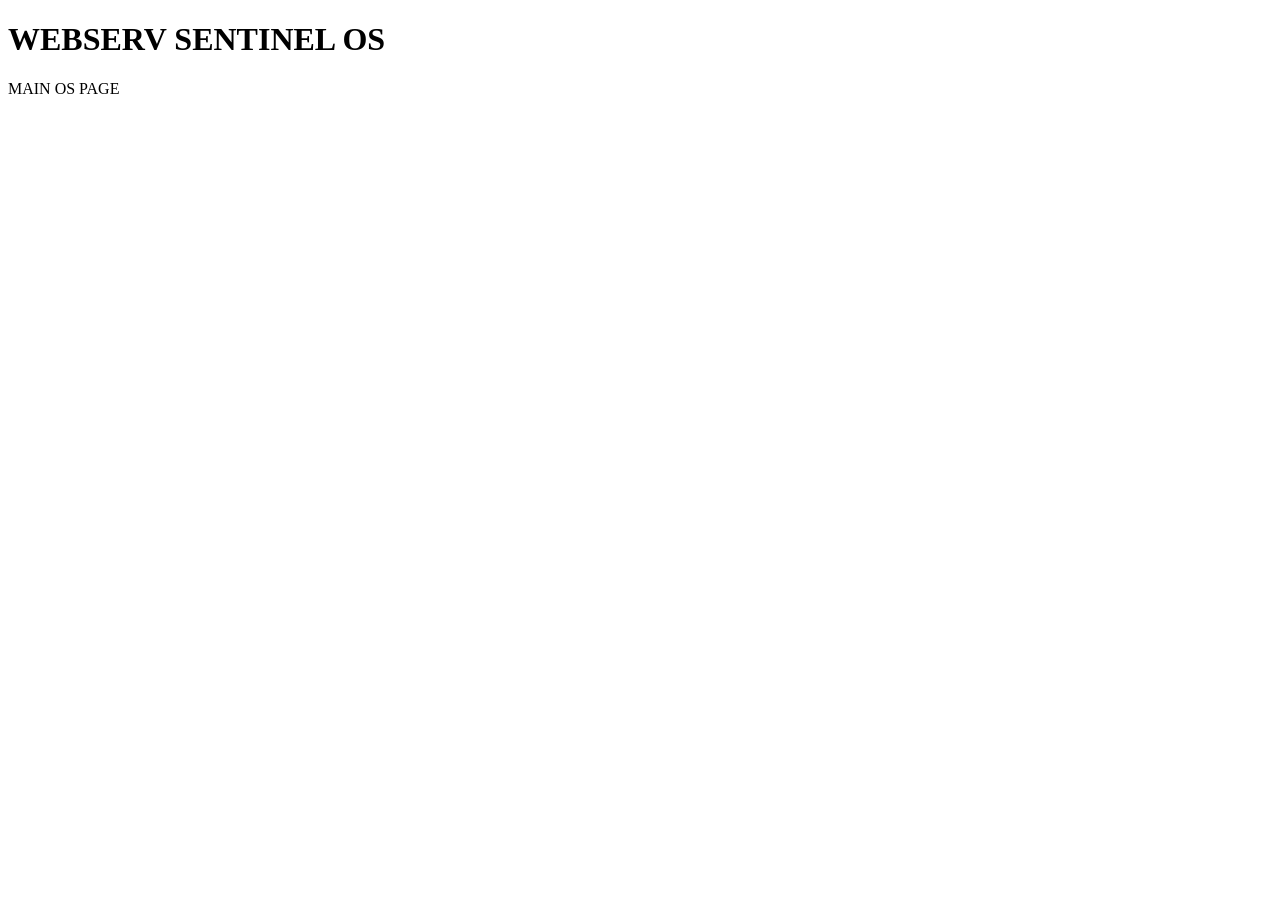
==== www/index.html @ c28daff5 "Project Structure" ====
<!DOCTYPE html>
<html lang="en">
<head>
    <meta charset="UTF-8">
    <meta name="viewport" content="width=device-width, initial-scale=1.0">
    <title>Webserv | C++98 Sentinel</title>
</head>
<body>
    <h1>WEBSERV SENTINEL OS</h1>
    <p>MAIN OS PAGE</p>
</body>
</html>
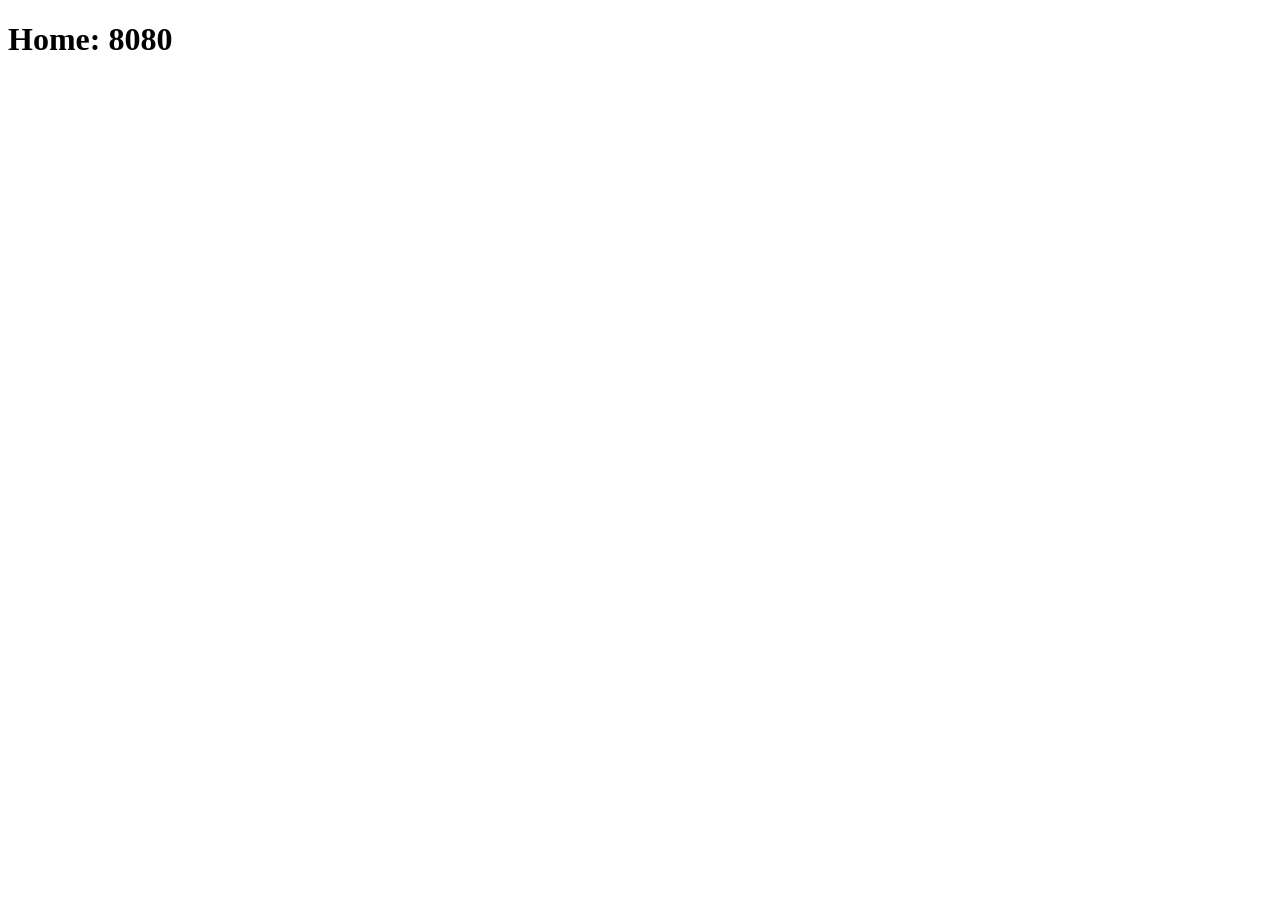
==== commit 9d5b7f81: ".conf fixes + HTML Structure" ====
--- a/www/index.html
+++ b/www/index.html
@@ -3,10 +3,9 @@
 <head>
     <meta charset="UTF-8">
     <meta name="viewport" content="width=device-width, initial-scale=1.0">
-    <title>Webserv | C++98 Sentinel</title>
+    <title>Webserv 42 | C++98</title>
 </head>
 <body>
-    <h1>WEBSERV SENTINEL OS</h1>
-    <p>MAIN OS PAGE</p>
+    <h1>Home: 8080</h1>
 </body>
 </html>
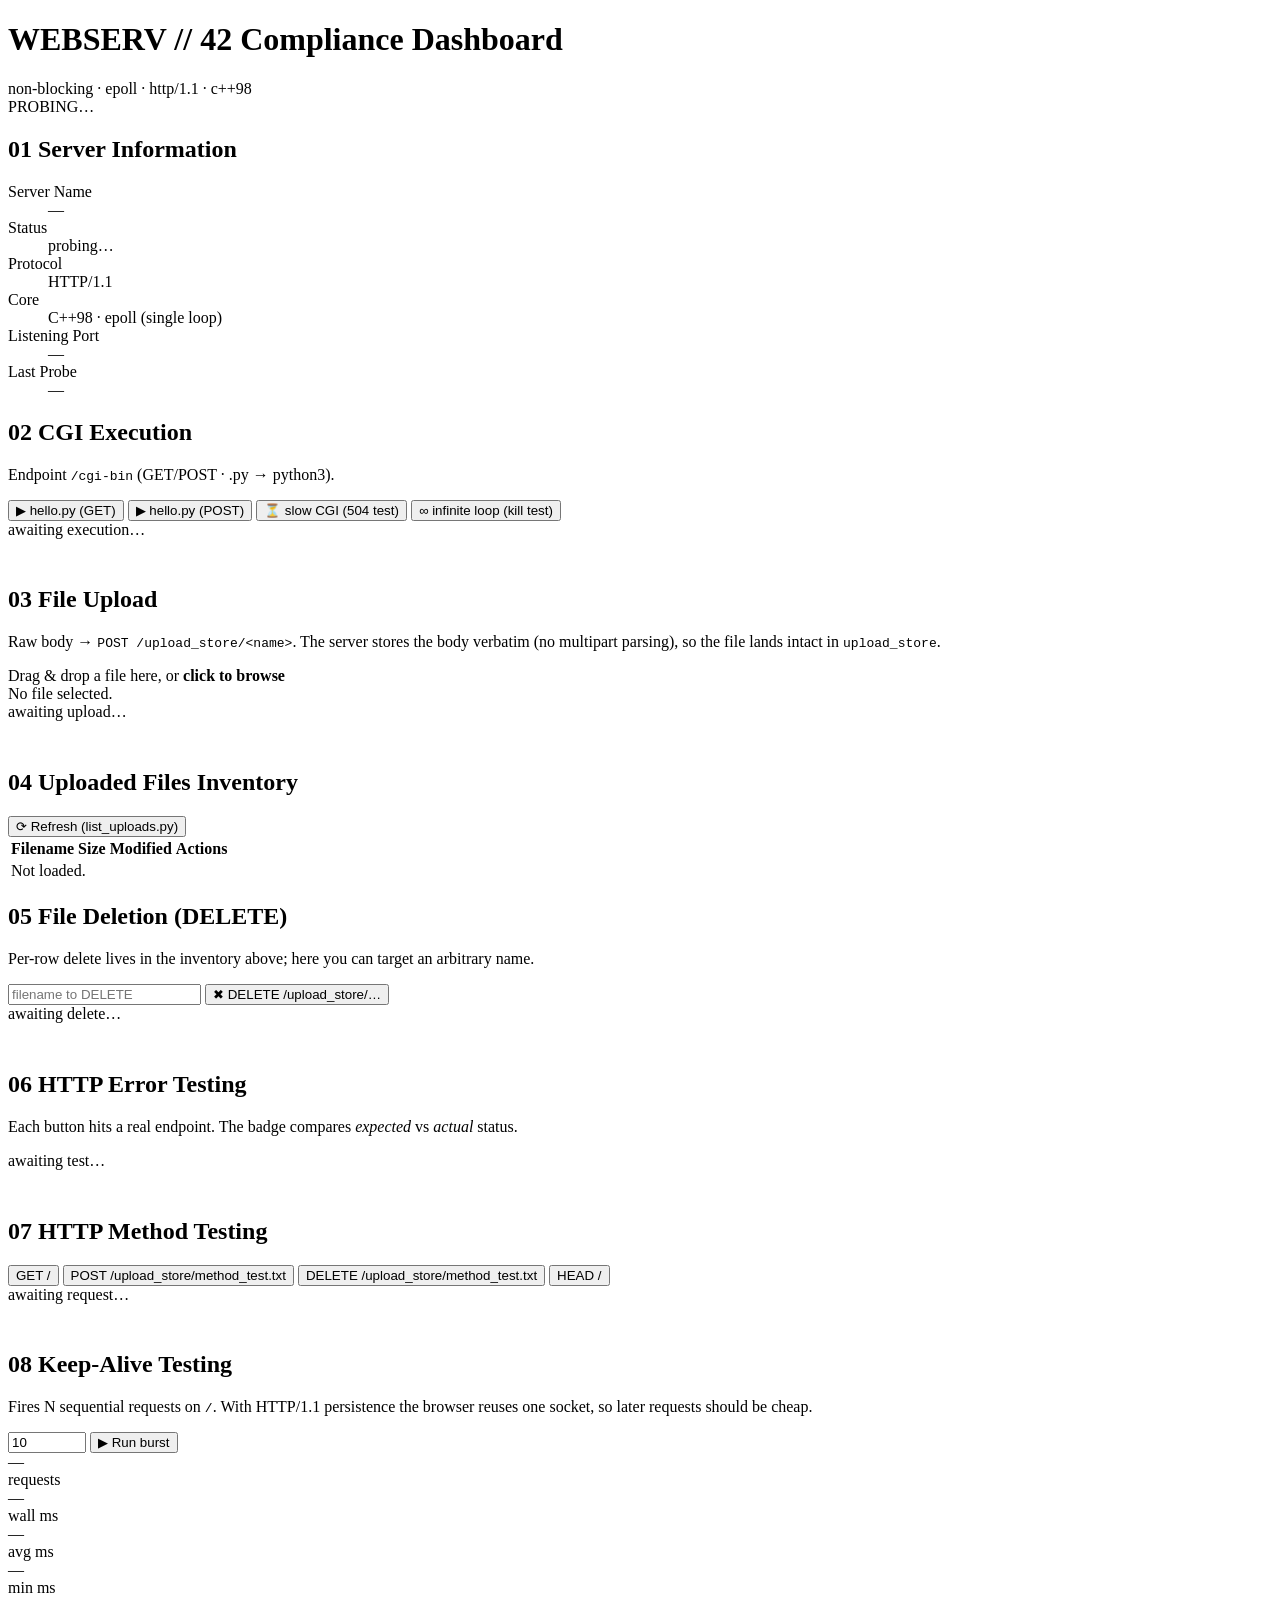
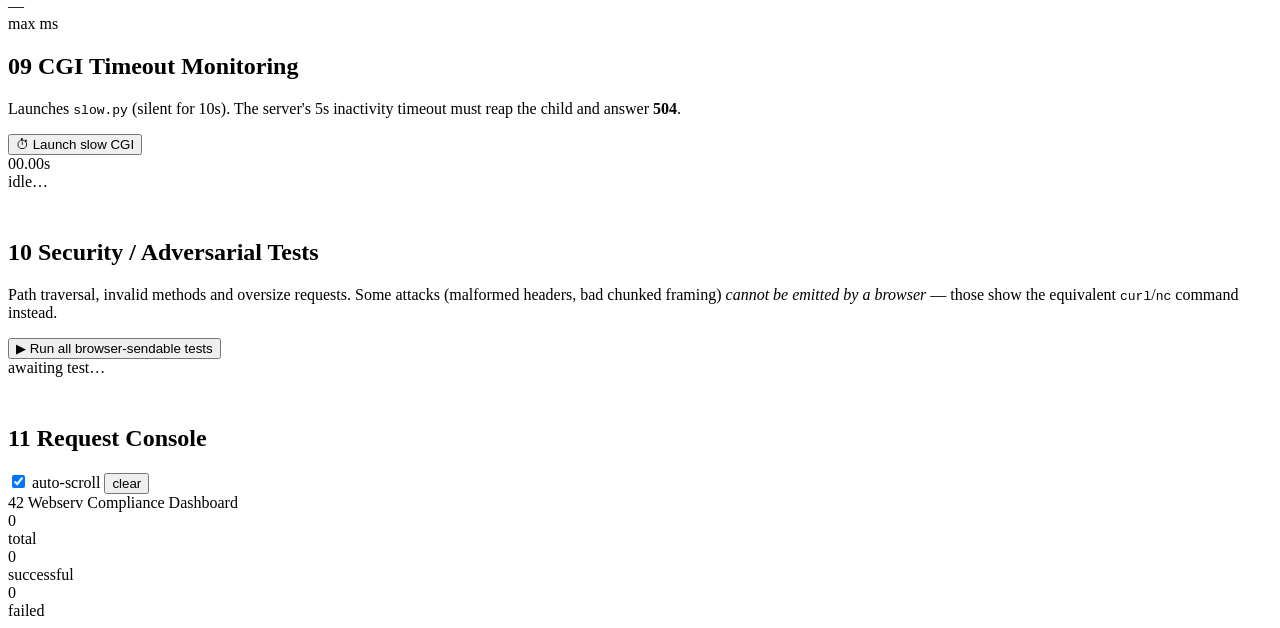
==== commit e0aeefc1: "Cleaning Unnecessary Files + Tested GET POST DELETE methods on terminal" ====
--- a/www/index.html
+++ b/www/index.html
@@ -3,9 +3,188 @@
 <head>
     <meta charset="UTF-8">
     <meta name="viewport" content="width=device-width, initial-scale=1.0">
-    <title>Webserv 42 | C++98</title>
+    <title>Webserv 42 | C++98 Compliance Dashboard</title>
+    <link rel="stylesheet" href="/css/main.css">
 </head>
 <body>
-    <h1>Home: 8080</h1>
+<div class="wrap">
+
+    <!-- ================= TOP BAR ================= -->
+    <header class="topbar">
+        <div>
+            <h1>WEBSERV&nbsp;<span class="dim">// 42 Compliance Dashboard</span></h1>
+            <div class="brand-tag">non-blocking · epoll · http/1.1 · c++98</div>
+        </div>
+        <div class="pill"><span id="liveDot" class="dot pending"></span><span id="liveText">PROBING…</span></div>
+    </header>
+
+    <div class="grid">
+
+        <!-- ============ 1. IDENTITY ============ -->
+        <section class="panel" id="sec-identity">
+            <h2><span class="num">01</span> Server Information</h2>
+            <div class="body">
+                <dl class="kv">
+                    <dt>Server Name</dt><dd id="idName">—</dd>
+                    <dt>Status</dt><dd><span id="idDot" class="dot pending"></span><span id="idStatus">probing…</span></dd>
+                    <dt>Protocol</dt><dd>HTTP/1.1</dd>
+                    <dt>Core</dt><dd>C++98 · epoll (single loop)</dd>
+                    <dt>Listening Port</dt><dd id="idPort">—</dd>
+                    <dt>Last Probe</dt><dd id="idProbe">—</dd>
+                </dl>
+            </div>
+        </section>
+
+        <!-- ============ 2. CGI EXECUTION ============ -->
+        <section class="panel" id="sec-cgi">
+            <h2><span class="num">02</span> CGI Execution</h2>
+            <div class="body">
+                <p class="hint">Endpoint <code class="inline">/cgi-bin</code> (GET/POST · .py → python3).</p>
+                <div class="btnrow">
+                    <button class="go"   data-cgi="hello">▶ hello.py (GET)</button>
+                    <button class="go"   data-cgi="hellopost">▶ hello.py (POST)</button>
+                    <button class="warn" data-cgi="slow">⏳ slow CGI (504 test)</button>
+                    <button class="danger" data-cgi="loop">∞ infinite loop (kill test)</button>
+                </div>
+                <div class="resp" id="cgiResp"><div class="section-label">awaiting execution…</div><pre> </pre></div>
+            </div>
+        </section>
+
+        <!-- ============ 3. FILE UPLOAD ============ -->
+        <section class="panel" id="sec-upload">
+            <h2><span class="num">03</span> File Upload</h2>
+            <div class="body">
+                <p class="hint">Raw body → <code class="inline">POST /upload_store/&lt;name&gt;</code>. The server stores the body verbatim (no multipart parsing), so the file lands intact in <code class="inline">upload_store</code>.</p>
+                <div class="dropzone" id="dropzone">
+                    Drag &amp; drop a file here, or <strong>click to browse</strong>
+                    <input type="file" id="fileInput" hidden>
+                </div>
+                <div class="progress"><span id="upBar"></span></div>
+                <div class="progress-label" id="upLabel">No file selected.</div>
+                <div class="resp" id="uploadResp"><div class="section-label">awaiting upload…</div><pre> </pre></div>
+            </div>
+        </section>
+
+        <!-- ============ 4. UPLOADED FILES INVENTORY ============ -->
+        <section class="panel" id="sec-inventory">
+            <h2><span class="num">04</span> Uploaded Files Inventory</h2>
+            <div class="body">
+                <div class="btnrow">
+                    <button id="refreshInv">⟳ Refresh (list_uploads.py)</button>
+                </div>
+                <table class="tbl">
+                    <thead><tr><th>Filename</th><th>Size</th><th>Modified</th><th class="actions">Actions</th></tr></thead>
+                    <tbody id="invBody"><tr><td colspan="4" class="empty">Not loaded.</td></tr></tbody>
+                </table>
+            </div>
+        </section>
+
+        <!-- ============ 5. FILE DELETION ============ -->
+        <section class="panel" id="sec-delete">
+            <h2><span class="num">05</span> File Deletion (DELETE)</h2>
+            <div class="body">
+                <p class="hint">Per-row delete lives in the inventory above; here you can target an arbitrary name.</p>
+                <div class="btnrow">
+                    <input type="text" id="delName" placeholder="filename to DELETE" size="22">
+                    <button class="danger" id="delBtn">✖ DELETE /upload_store/…</button>
+                </div>
+                <div class="resp" id="deleteResp"><div class="section-label">awaiting delete…</div><pre> </pre></div>
+            </div>
+        </section>
+
+        <!-- ============ 6. HTTP ERROR TESTING ============ -->
+        <section class="panel" id="sec-errors">
+            <h2><span class="num">06</span> HTTP Error Testing</h2>
+            <div class="body">
+                <p class="hint">Each button hits a real endpoint. The badge compares <em>expected</em> vs <em>actual</em> status.</p>
+                <div class="btnrow" id="errBtns"></div>
+                <div class="resp" id="errResp"><div class="section-label">awaiting test…</div><pre> </pre></div>
+            </div>
+        </section>
+
+        <!-- ============ 7. HTTP METHOD TESTING ============ -->
+        <section class="panel" id="sec-methods">
+            <h2><span class="num">07</span> HTTP Method Testing</h2>
+            <div class="body">
+                <div class="btnrow">
+                    <button class="go"     data-m="GET">GET /</button>
+                    <button class="go"     data-m="POST">POST /upload_store/method_test.txt</button>
+                    <button class="danger" data-m="DELETE">DELETE /upload_store/method_test.txt</button>
+                    <button data-m="HEAD">HEAD /</button>
+                </div>
+                <div class="resp" id="methodResp"><div class="section-label">awaiting request…</div><pre> </pre></div>
+            </div>
+        </section>
+
+        <!-- ============ 8. KEEP-ALIVE ============ -->
+        <section class="panel" id="sec-keepalive">
+            <h2><span class="num">08</span> Keep-Alive Testing</h2>
+            <div class="body">
+                <p class="hint">Fires N sequential requests on <code class="inline">/</code>. With HTTP/1.1 persistence the browser reuses one socket, so later requests should be cheap.</p>
+                <div class="btnrow">
+                    <input type="number" id="kaCount" value="10" min="1" max="100" style="width:70px">
+                    <button class="go" id="kaRun">▶ Run burst</button>
+                </div>
+                <div class="stats" id="kaStats">
+                    <div class="stat"><div class="v" id="kaTotal">—</div><div class="l">requests</div></div>
+                    <div class="stat"><div class="v" id="kaWall">—</div><div class="l">wall ms</div></div>
+                    <div class="stat"><div class="v" id="kaAvg">—</div><div class="l">avg ms</div></div>
+                    <div class="stat"><div class="v" id="kaMin">—</div><div class="l">min ms</div></div>
+                    <div class="stat"><div class="v" id="kaMax">—</div><div class="l">max ms</div></div>
+                </div>
+            </div>
+        </section>
+
+        <!-- ============ 9. CGI TIMEOUT MONITOR ============ -->
+        <section class="panel" id="sec-timeout">
+            <h2><span class="num">09</span> CGI Timeout Monitoring</h2>
+            <div class="body">
+                <p class="hint">Launches <code class="inline">slow.py</code> (silent for 10s). The server's 5s inactivity timeout must reap the child and answer <strong>504</strong>.</p>
+                <div class="btnrow">
+                    <button class="warn" id="toRun">⏱ Launch slow CGI</button>
+                </div>
+                <div class="timer" id="toTimer">00.00s</div>
+                <div class="resp" id="toResp"><div class="section-label">idle…</div><pre> </pre></div>
+            </div>
+        </section>
+
+        <!-- ============ 10. SECURITY / ADVERSARIAL ============ -->
+        <section class="panel full" id="sec-security">
+            <h2><span class="num">10</span> Security / Adversarial Tests</h2>
+            <div class="body">
+                <p class="hint">Path traversal, invalid methods and oversize requests. Some attacks (malformed headers, bad chunked framing) <em>cannot be emitted by a browser</em> — those show the equivalent <code class="inline">curl</code>/<code class="inline">nc</code> command instead.</p>
+                <div class="btnrow"><button id="secRunAll">▶ Run all browser-sendable tests</button></div>
+                <div class="testlist" id="secList"></div>
+                <div class="resp" id="secResp"><div class="section-label">awaiting test…</div><pre> </pre></div>
+            </div>
+        </section>
+
+        <!-- ============ 11. REQUEST CONSOLE ============ -->
+        <section class="panel full" id="sec-console">
+            <h2><span class="num">11</span> Request Console</h2>
+            <div class="body">
+                <div class="console-bar">
+                    <label><input type="checkbox" id="autoscroll" checked> auto-scroll</label>
+                    <span class="spacer"></span>
+                    <button id="clearConsole">clear</button>
+                </div>
+                <div id="console"></div>
+            </div>
+        </section>
+
+    </div>
+
+    <!-- ============ 12. FOOTER ============ -->
+    <footer class="footer">
+        <div class="title">42 Webserv Compliance Dashboard</div>
+        <div class="counters">
+            <div class="c total"><div class="v" id="cTotal">0</div><div class="l">total</div></div>
+            <div class="c ok"><div class="v" id="cOk">0</div><div class="l">successful</div></div>
+            <div class="c fail"><div class="v" id="cFail">0</div><div class="l">failed</div></div>
+        </div>
+    </footer>
+
+</div>
+<script src="/js/terminal.js"></script>
 </body>
-</html>+</html>
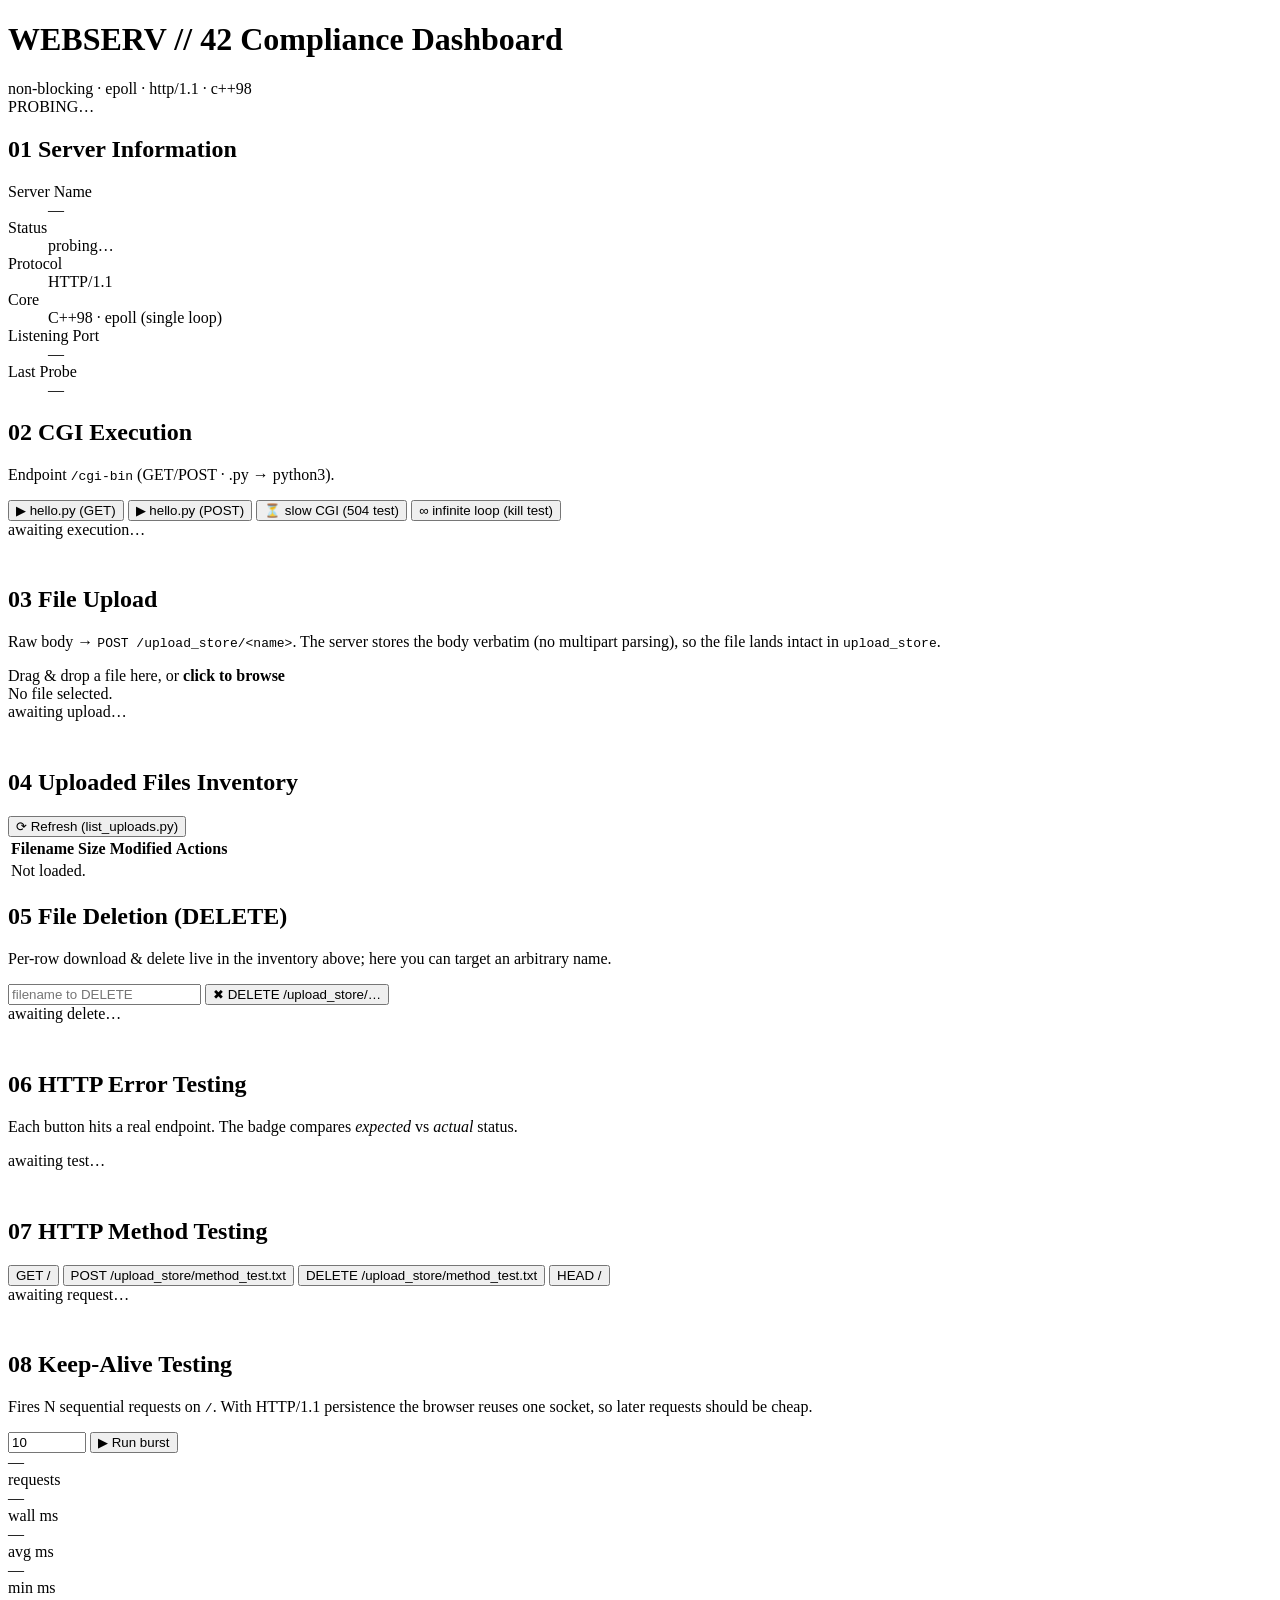
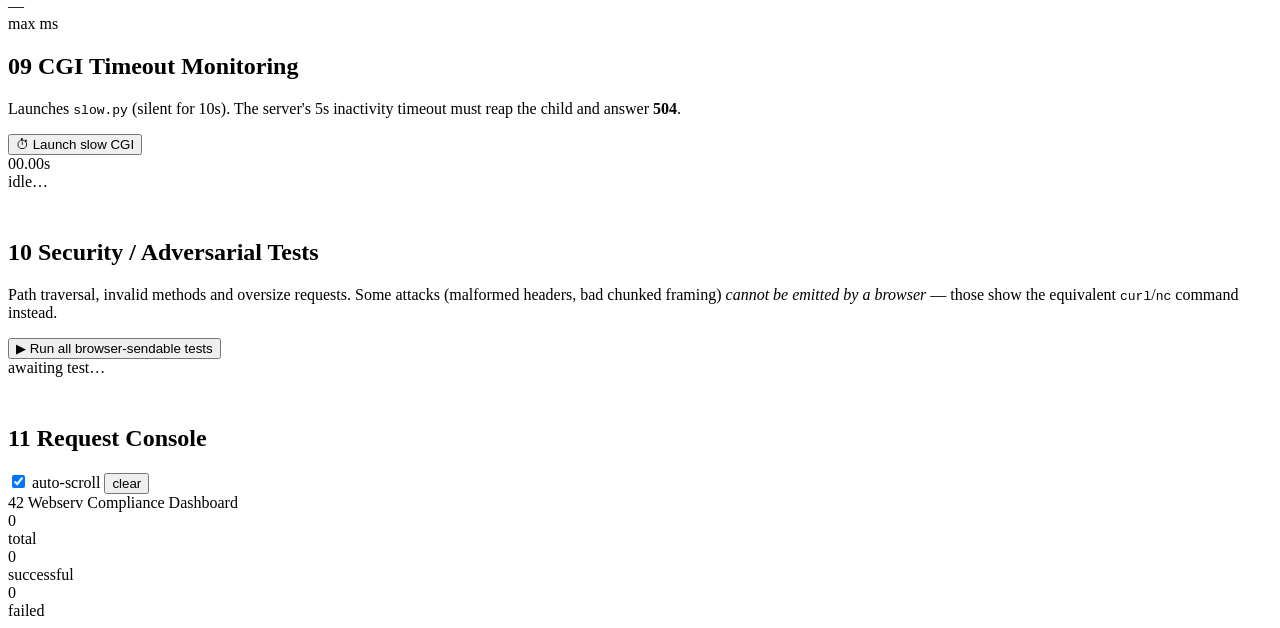
==== commit 5a17b1ab: "Implemented Download Button" ====
--- a/www/index.html
+++ b/www/index.html
@@ -83,7 +83,7 @@
         <section class="panel" id="sec-delete">
             <h2><span class="num">05</span> File Deletion (DELETE)</h2>
             <div class="body">
-                <p class="hint">Per-row delete lives in the inventory above; here you can target an arbitrary name.</p>
+                <p class="hint">Per-row download &amp; delete live in the inventory above; here you can target an arbitrary name.</p>
                 <div class="btnrow">
                     <input type="text" id="delName" placeholder="filename to DELETE" size="22">
                     <button class="danger" id="delBtn">✖ DELETE /upload_store/…</button>
